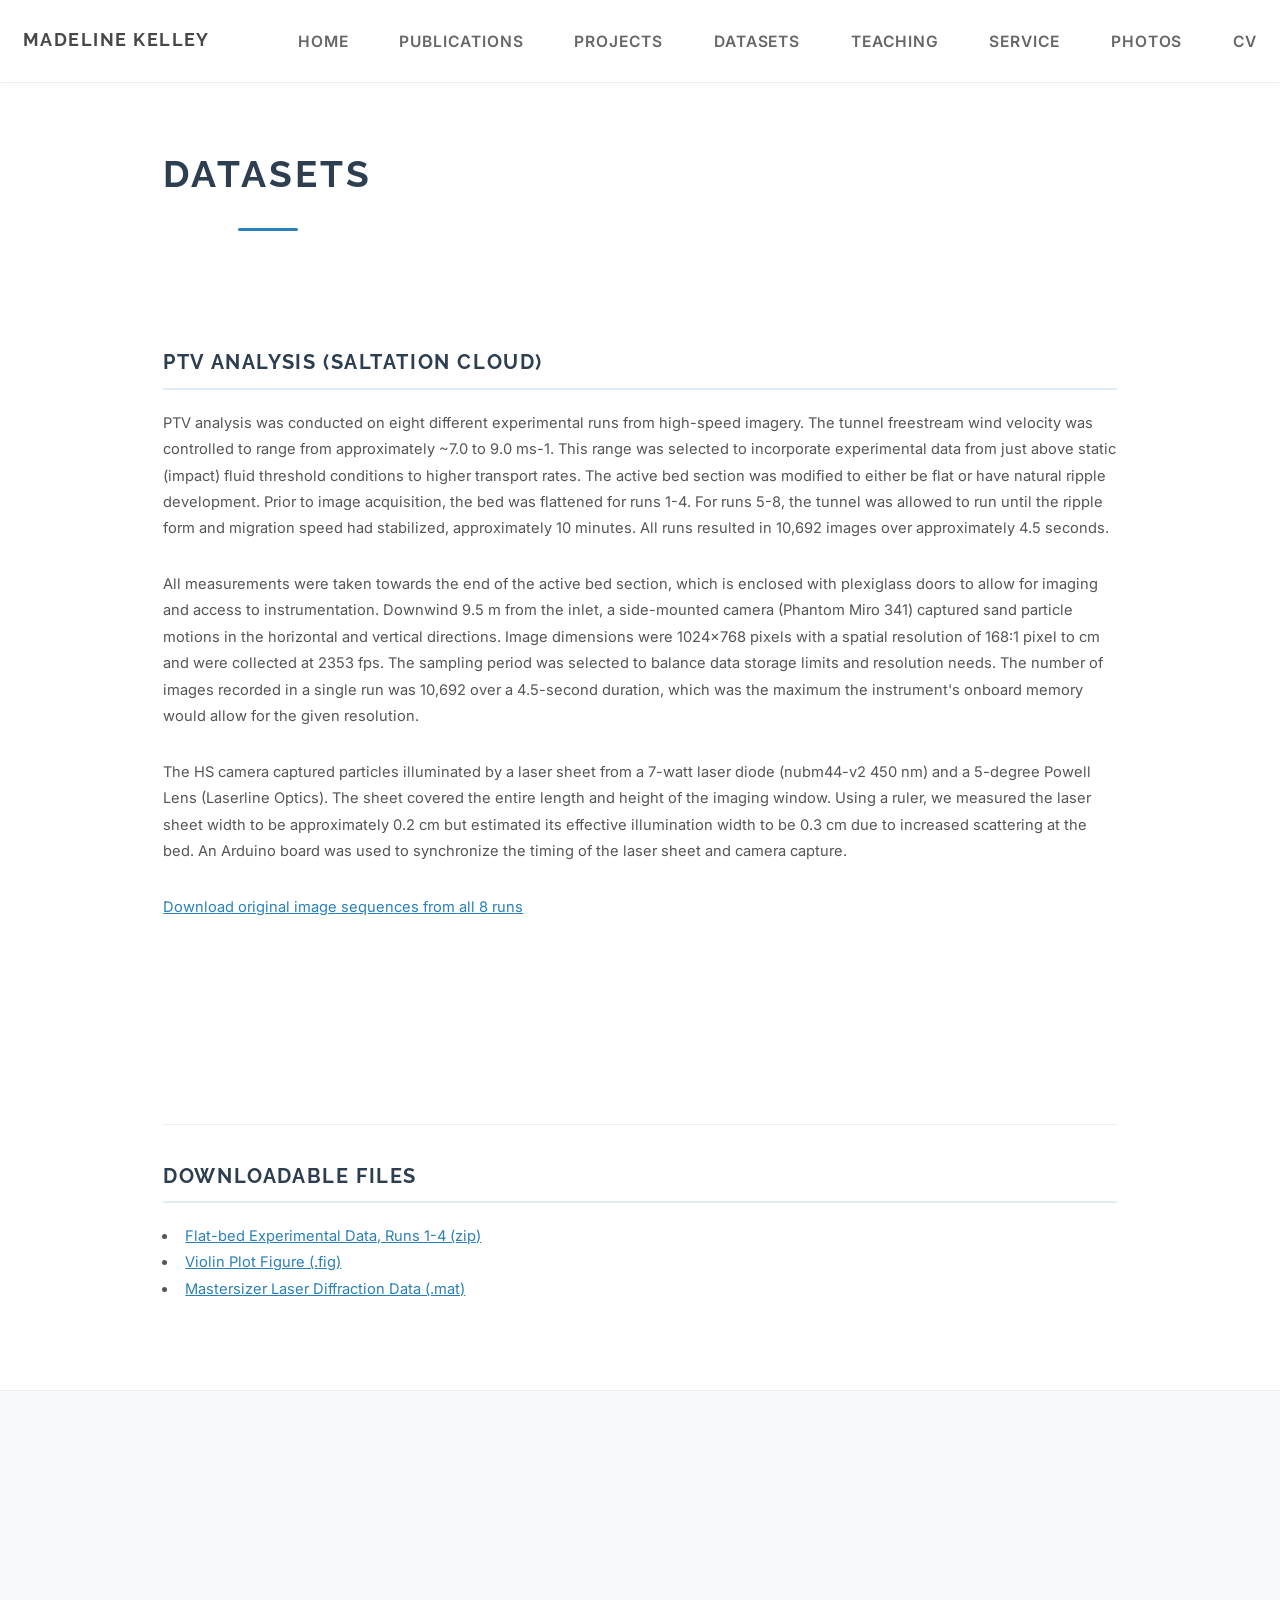
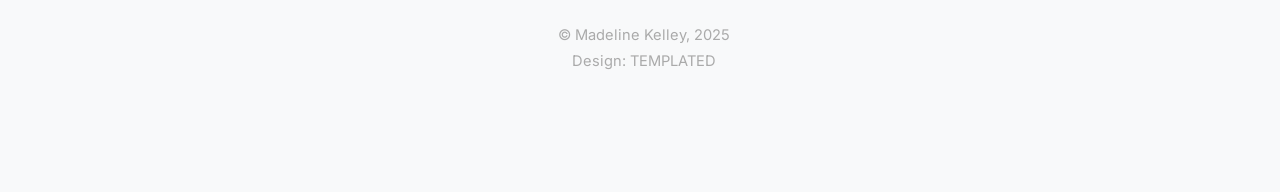
==== datasets.html @ 12bc6169 "Fix content & improve site design" ====
<!DOCTYPE HTML>
<!--
	Spatial by TEMPLATED
	templated.co @templatedco
	Released for free under the Creative Commons Attribution 3.0 license (templated.co/license)
-->
<html>

<head>
	<title>Datasets - Madeline Kelley</title>
	<meta charset="utf-8" />
	<meta name="viewport" content="width=device-width, initial-scale=1" />
	<link rel="stylesheet" href="assets/css/main.css" />
</head>

<body>

	<!-- Header -->
	<header id="header">
		<h1><strong><a href="index.html">Madeline Kelley</a></strong></h1>
		<nav id="nav">
			<ul>
				<li><a href="index.html">Home</a></li>
				<li><a href="publications.html">Publications</a></li>
				<li><a href="Projects.html">Projects</a></li>
				<li><a href="datasets.html">Datasets</a></li>
				<li><a href="teaching.html">Teaching</a></li>
				<li><a href="Service.html">Service</a></li>
				<li><a href="Photos.html">Photos</a></li>
				<li><a href="KelleyCV_2024.pdf" target="_blank">CV</a></li>
			</ul>
		</nav>
	</header>

	<a href="#menu" class="navPanelToggle"><span class="fa fa-bars"></span></a>

	<section id="main" class="wrapper">
		<div class="container">
			<header class="major special">
				<h2>Datasets</h2>
			</header>

			<section>
				<h3>PTV Analysis (Saltation Cloud)</h3>

				<p>PTV analysis was conducted on eight different experimental runs from high-speed imagery. The tunnel
					freestream wind velocity was controlled to range from approximately ~7.0 to 9.0 ms-1. This range was
					selected to incorporate experimental data from just above static (impact) fluid threshold conditions
					to higher transport rates. The active bed section was modified to either be flat or have natural
					ripple development. Prior to image acquisition, the bed was flattened for runs 1-4. For runs 5-8,
					the tunnel was allowed to run until the ripple form and migration speed had stabilized,
					approximately 10 minutes. All runs resulted in 10,692 images over approximately 4.5 seconds.</p>

				<p>All measurements were taken towards the end of the active bed section, which is enclosed with
					plexiglass doors to allow for imaging and access to instrumentation. Downwind 9.5 m from the inlet,
					a side-mounted camera (Phantom Miro 341) captured sand particle motions in the horizontal and
					vertical directions. Image dimensions were 1024x768 pixels with a spatial resolution of 168:1 pixel
					to cm and were collected at 2353 fps. The sampling period was selected to balance data storage
					limits and resolution needs. The number of images recorded in a single run was 10,692 over a
					4.5-second duration, which was the maximum the instrument's onboard memory would allow for the given
					resolution.</p>

				<p>The HS camera captured particles illuminated by a laser sheet from a 7-watt laser diode (nubm44-v2
					450 nm) and a 5-degree Powell Lens (Laserline Optics). The sheet covered the entire length and
					height of the imaging window. Using a ruler, we measured the laser sheet width to be approximately
					0.2 cm but estimated its effective illumination width to be 0.3 cm due to increased scattering at
					the bed. An Arduino board was used to synchronize the timing of the laser sheet and camera capture.</p>

				<p><a href="https://www.dropbox.com/scl/fo/wkkt2aej8f4xxe7d8k2dh/AKlD4u7KJZ83y3BKo4UBX90?rlkey=rd2mis71x60ldmqfq2lyi6o9a&e=1&dl=0">Download original image sequences from all 8 runs</a></p>

				<p><span class="image under"><img src="images/windtunnel.png" alt="" /></span></p>
				<p><span class="image under"><img src="images/chart.png" alt="" /></span></p>
				<p><span class="image under"><img src="images/sand-noseed.jpg" alt="" /></span></p>

				<hr>

				<h3>Downloadable Files</h3>
				<ul>
					<li><a href="data/Runs1-4_flat.zip" download>Flat-bed Experimental Data, Runs 1-4 (zip)</a></li>
					<li><a href="data/Figure_FlatViolin.fig" download>Violin Plot Figure (.fig)</a></li>
					<li><a href="data/MasterSizerData.mat" download>Mastersizer Laser Diffraction Data (.mat)</a></li>
				</ul>
			</section>
		</div>
	</section>

	<footer id="footer">
		<div class="container">
			<ul class="icons">
				<li><a href="https://scholar.google.com/citations?user=Pg5WG44AAAAJ&hl=en" class="icon fa-google"></a></li>
				<li><a href="https://github.com/maddykelley" class="icon fa-github"></a></li>
			</ul>
			<ul class="copyright">
				<li>&copy; Madeline Kelley, 2025</li>
				<li>Design: <a href="http://templated.co">TEMPLATED</a></li>
			</ul>
		</div>
	</footer>

	<!-- Scripts -->
	<script src="assets/js/jquery.min.js"></script>
	<script src="assets/js/skel.min.js"></script>
	<script src="assets/js/util.js"></script>
	<script src="assets/js/main.js"></script>

</body>

</html>
---- assets/css/main.css ----
@import url(font-awesome.min.css);
@import url(https://fonts.googleapis.com/css2?family=Inter:wght@300;400;600;700&family=Raleway:wght@400;600;700&display=swap);

/*
	Spatial by TEMPLATED
	templated.co @templatedco
	Released for free under the Creative Commons Attribution 3.0 license (templated.co/license)
*/

/* Reset */

	html, body, div, span, applet, object, iframe, h1, h2, h3, h4, h5, h6, p, blockquote, pre, a, abbr, acronym, address, big, cite, code, del, dfn, em, img, ins, kbd, q, s, samp, small, strike, strong, sub, sup, tt, var, b, u, i, center, dl, dt, dd, ol, ul, li, fieldset, form, label, legend, table, caption, tbody, tfoot, thead, tr, th, td, article, aside, canvas, details, embed, figure, figcaption, footer, header, hgroup, menu, nav, output, ruby, section, summary, time, mark, audio, video {
		margin: 0;
		padding: 0;
		border: 0;
		font-size: 100%;
		font: inherit;
		vertical-align: baseline;
	}
.image.fit img {
	width: 100%;
	height: auto;
}
	article, aside, details, figcaption, figure, footer, header, hgroup, menu, nav, section {
		display: block;
	}

	body {
		line-height: 1;
	}

	ol, ul {
		list-style: none;
	}

	blockquote, q {
		quotes: none;
	}

	blockquote:before, blockquote:after, q:before, q:after {
		content: '';
		content: none;
	}

	table {
		border-collapse: collapse;
		border-spacing: 0;
	}

	body {
		-webkit-text-size-adjust: none;
	}

/* Box Model */

	*, *:before, *:after {
		-moz-box-sizing: border-box;
		-webkit-box-sizing: border-box;
		box-sizing: border-box;
	}

/* Containers */

	.container {
		margin-left: auto;
		margin-right: auto;
	}

	.container.\31 25\25 {
		width: 100%;
		max-width: 100em;
		min-width: 80em;
	}

	.container.\37 5\25 {
		width: 60em;
	}

	.container.\35 0\25 {
		width: 40em;
	}

	.container.\32 5\25 {
		width: 20em;
	}

	.container {
		width: 80em;
	}

	@media screen and (max-width: 1680px) {

		.container.\31 25\25 {
			width: 100%;
			max-width: 100em;
			min-width: 80em;
		}

		.container.\37 5\25 {
			width: 60em;
		}

		.container.\35 0\25 {
			width: 40em;
		}

		.container.\32 5\25 {
			width: 20em;
		}

		.container {
			width: 80em;
		}

	}

	@media screen and (max-width: 1280px) {

		.container.\31 25\25 {
			width: 100%;
			max-width: 81.25em;
			min-width: 65em;
		}

		.container.\37 5\25 {
			width: 48.75em;
		}

		.container.\35 0\25 {
			width: 32.5em;
		}

		.container.\32 5\25 {
			width: 16.25em;
		}

		.container {
			width: 65em;
		}

	}

	@media screen and (max-width: 980px) {

		.container.\31 25\25 {
			width: 100%;
			max-width: 112.5%;
			min-width: 90%;
		}

		.container.\37 5\25 {
			width: 67.5%;
		}

		.container.\35 0\25 {
			width: 45%;
		}

		.container.\32 5\25 {
			width: 22.5%;
		}

		.container {
			width: 90%;
		}

	}

	@media screen and (max-width: 736px) {

		.container.\31 25\25 {
			width: 100%;
			max-width: 112.5%;
			min-width: 90%;
		}

		.container.\37 5\25 {
			width: 67.5%;
		}

		.container.\35 0\25 {
			width: 45%;
		}

		.container.\32 5\25 {
			width: 22.5%;
		}

		.container {
			width: 90% !important;
		}

	}

	@media screen and (max-width: 480px) {

		.container.\31 25\25 {
			width: 100%;
			max-width: 112.5%;
			min-width: 90%;
		}

		.container.\37 5\25 {
			width: 67.5%;
		}

		.container.\35 0\25 {
			width: 45%;
		}

		.container.\32 5\25 {
			width: 22.5%;
		}

		.container {
			width: 90% !important;
		}

	}

/* Grid */

	.row {
		border-bottom: solid 1px transparent;
		-moz-box-sizing: border-box;
		-webkit-box-sizing: border-box;
		box-sizing: border-box;
	}

	.row > * {
		float: left;
		-moz-box-sizing: border-box;
		-webkit-box-sizing: border-box;
		box-sizing: border-box;
	}

	.row:after, .row:before {
		content: '';
		display: block;
		clear: both;
		height: 0;
	}

	.row.uniform > * > :first-child {
		margin-top: 0;
	}

	.row.uniform > * > :last-child {
		margin-bottom: 0;
	}

	.row.\30 \25 > * {
		padding: 0 0 0 0em;
	}

	.row.\30 \25 {
		margin: 0 0 -1px 0em;
	}

	.row.uniform.\30 \25 > * {
		padding: 0em 0 0 0em;
	}

	.row.uniform.\30 \25 {
		margin: 0em 0 -1px 0em;
	}

	.row > * {
		padding: 0 0 0 2em;
	}

	.row {
		margin: 0 0 -1px -2em;
	}

	.row.uniform > * {
		padding: 2em 0 0 2em;
	}

	.row.uniform {
		margin: -2em 0 -1px -2em;
	}

	.row.\32 00\25 > * {
		padding: 0 0 0 4em;
	}

	.row.\32 00\25 {
		margin: 0 0 -1px -4em;
	}

	.row.uniform.\32 00\25 > * {
		padding: 4em 0 0 4em;
	}

	.row.uniform.\32 00\25 {
		margin: -4em 0 -1px -4em;
	}

	.row.\31 50\25 > * {
		padding: 0 0 0 3em;
	}

	.row.\31 50\25 {
		margin: 0 0 -1px -3em;
	}

	.row.uniform.\31 50\25 > * {
		padding: 3em 0 0 3em;
	}

	.row.uniform.\31 50\25 {
		margin: -3em 0 -1px -3em;
	}

	.row.\35 0\25 > * {
		padding: 0 0 0 1em;
	}

	.row.\35 0\25 {
		margin: 0 0 -1px -1em;
	}

	.row.uniform.\35 0\25 > * {
		padding: 1em 0 0 1em;
	}

	.row.uniform.\35 0\25 {
		margin: -1em 0 -1px -1em;
	}

	.row.\32 5\25 > * {
		padding: 0 0 0 0.5em;
	}

	.row.\32 5\25 {
		margin: 0 0 -1px -0.5em;
	}

	.row.uniform.\32 5\25 > * {
		padding: 0.5em 0 0 0.5em;
	}

	.row.uniform.\32 5\25 {
		margin: -0.5em 0 -1px -0.5em;
	}

	.\31 2u, .\31 2u\24 {
		width: 100%;
		clear: none;
		margin-left: 0;
	}

	.\31 1u, .\31 1u\24 {
		width: 91.6666666667%;
		clear: none;
		margin-left: 0;
	}

	.\31 0u, .\31 0u\24 {
		width: 83.3333333333%;
		clear: none;
		margin-left: 0;
	}

	.\39 u, .\39 u\24 {
		width: 75%;
		clear: none;
		margin-left: 0;
	}

	.\38 u, .\38 u\24 {
		width: 66.6666666667%;
		clear: none;
		margin-left: 0;
	}

	.\37 u, .\37 u\24 {
		width: 58.3333333333%;
		clear: none;
		margin-left: 0;
	}

	.\36 u, .\36 u\24 {
		width: 50%;
		clear: none;
		margin-left: 0;
	}

	.\35 u, .\35 u\24 {
		width: 41.6666666667%;
		clear: none;
		margin-left: 0;
	}

	.\34 u, .\34 u\24 {
		width: 33.3333333333%;
		clear: none;
		margin-left: 0;
	}

	.\33 u, .\33 u\24 {
		width: 25%;
		clear: none;
		margin-left: 0;
	}

	.\32 u, .\32 u\24 {
		width: 16.6666666667%;
		clear: none;
		margin-left: 0;
	}

	.\31 u, .\31 u\24 {
		width: 8.3333333333%;
		clear: none;
		margin-left: 0;
	}

	.\31 2u\24 + *,
	.\31 1u\24 + *,
	.\31 0u\24 + *,
	.\39 u\24 + *,
	.\38 u\24 + *,
	.\37 u\24 + *,
	.\36 u\24 + *,
	.\35 u\24 + *,
	.\34 u\24 + *,
	.\33 u\24 + *,
	.\32 u\24 + *,
	.\31 u\24 + * {
		clear: left;
	}

	.\-11u {
		margin-left: 91.66667%;
	}

	.\-10u {
		margin-left: 83.33333%;
	}

	.\-9u {
		margin-left: 75%;
	}

	.\-8u {
		margin-left: 66.66667%;
	}

	.\-7u {
		margin-left: 58.33333%;
	}

	.\-6u {
		margin-left: 50%;
	}

	.\-5u {
		margin-left: 41.66667%;
	}

	.\-4u {
		margin-left: 33.33333%;
	}

	.\-3u {
		margin-left: 25%;
	}

	.\-2u {
		margin-left: 16.66667%;
	}

	.\-1u {
		margin-left: 8.33333%;
	}

	@media screen and (max-width: 1680px) {

		.row > * {
			padding: 0 0 0 2em;
		}

		.row {
			margin: 0 0 -1px -2em;
		}

		.row.uniform > * {
			padding: 2em 0 0 2em;
		}

		.row.uniform {
			margin: -2em 0 -1px -2em;
		}

		.row.\32 00\25 > * {
			padding: 0 0 0 4em;
		}

		.row.\32 00\25 {
			margin: 0 0 -1px -4em;
		}

		.row.uniform.\32 00\25 > * {
			padding: 4em 0 0 4em;
		}

		.row.uniform.\32 00\25 {
			margin: -4em 0 -1px -4em;
		}

		.row.\31 50\25 > * {
			padding: 0 0 0 3em;
		}

		.row.\31 50\25 {
			margin: 0 0 -1px -3em;
		}

		.row.uniform.\31 50\25 > * {
			padding: 3em 0 0 3em;
		}

		.row.uniform.\31 50\25 {
			margin: -3em 0 -1px -3em;
		}

		.row.\35 0\25 > * {
			padding: 0 0 0 1em;
		}

		.row.\35 0\25 {
			margin: 0 0 -1px -1em;
		}

		.row.uniform.\35 0\25 > * {
			padding: 1em 0 0 1em;
		}

		.row.uniform.\35 0\25 {
			margin: -1em 0 -1px -1em;
		}

		.row.\32 5\25 > * {
			padding: 0 0 0 0.5em;
		}

		.row.\32 5\25 {
			margin: 0 0 -1px -0.5em;
		}

		.row.uniform.\32 5\25 > * {
			padding: 0.5em 0 0 0.5em;
		}

		.row.uniform.\32 5\25 {
			margin: -0.5em 0 -1px -0.5em;
		}

		.\31 2u\28xlarge\29, .\31 2u\24\28xlarge\29 {
			width: 100%;
			clear: none;
			margin-left: 0;
		}

		.\31 1u\28xlarge\29, .\31 1u\24\28xlarge\29 {
			width: 91.6666666667%;
			clear: none;
			margin-left: 0;
		}

		.\31 0u\28xlarge\29, .\31 0u\24\28xlarge\29 {
			width: 83.3333333333%;
			clear: none;
			margin-left: 0;
		}

		.\39 u\28xlarge\29, .\39 u\24\28xlarge\29 {
			width: 75%;
			clear: none;
			margin-left: 0;
		}

		.\38 u\28xlarge\29, .\38 u\24\28xlarge\29 {
			width: 66.6666666667%;
			clear: none;
			margin-left: 0;
		}

		.\37 u\28xlarge\29, .\37 u\24\28xlarge\29 {
			width: 58.3333333333%;
			clear: none;
			margin-left: 0;
		}

		.\36 u\28xlarge\29, .\36 u\24\28xlarge\29 {
			width: 50%;
			clear: none;
			margin-left: 0;
		}

		.\35 u\28xlarge\29, .\35 u\24\28xlarge\29 {
			width: 41.6666666667%;
			clear: none;
			margin-left: 0;
		}

		.\34 u\28xlarge\29, .\34 u\24\28xlarge\29 {
			width: 33.3333333333%;
			clear: none;
			margin-left: 0;
		}

		.\33 u\28xlarge\29, .\33 u\24\28xlarge\29 {
			width: 25%;
			clear: none;
			margin-left: 0;
		}

		.\32 u\28xlarge\29, .\32 u\24\28xlarge\29 {
			width: 16.6666666667%;
			clear: none;
			margin-left: 0;
		}

		.\31 u\28xlarge\29, .\31 u\24\28xlarge\29 {
			width: 8.3333333333%;
			clear: none;
			margin-left: 0;
		}

		.\31 2u\24\28xlarge\29 + *,
		.\31 1u\24\28xlarge\29 + *,
		.\31 0u\24\28xlarge\29 + *,
		.\39 u\24\28xlarge\29 + *,
		.\38 u\24\28xlarge\29 + *,
		.\37 u\24\28xlarge\29 + *,
		.\36 u\24\28xlarge\29 + *,
		.\35 u\24\28xlarge\29 + *,
		.\34 u\24\28xlarge\29 + *,
		.\33 u\24\28xlarge\29 + *,
		.\32 u\24\28xlarge\29 + *,
		.\31 u\24\28xlarge\29 + * {
			clear: left;
		}

		.\-11u\28xlarge\29 {
			margin-left: 91.66667%;
		}

		.\-10u\28xlarge\29 {
			margin-left: 83.33333%;
		}

		.\-9u\28xlarge\29 {
			margin-left: 75%;
		}

		.\-8u\28xlarge\29 {
			margin-left: 66.66667%;
		}

		.\-7u\28xlarge\29 {
			margin-left: 58.33333%;
		}

		.\-6u\28xlarge\29 {
			margin-left: 50%;
		}

		.\-5u\28xlarge\29 {
			margin-left: 41.66667%;
		}

		.\-4u\28xlarge\29 {
			margin-left: 33.33333%;
		}

		.\-3u\28xlarge\29 {
			margin-left: 25%;
		}

		.\-2u\28xlarge\29 {
			margin-left: 16.66667%;
		}

		.\-1u\28xlarge\29 {
			margin-left: 8.33333%;
		}

	}

	@media screen and (max-width: 1280px) {

		.row > * {
			padding: 0 0 0 1.5em;
		}

		.row {
			margin: 0 0 -1px -1.5em;
		}

		.row.uniform > * {
			padding: 1.5em 0 0 1.5em;
		}

		.row.uniform {
			margin: -1.5em 0 -1px -1.5em;
		}

		.row.\32 00\25 > * {
			padding: 0 0 0 3em;
		}

		.row.\32 00\25 {
			margin: 0 0 -1px -3em;
		}

		.row.uniform.\32 00\25 > * {
			padding: 3em 0 0 3em;
		}

		.row.uniform.\32 00\25 {
			margin: -3em 0 -1px -3em;
		}

		.row.\31 50\25 > * {
			padding: 0 0 0 2.25em;
		}

		.row.\31 50\25 {
			margin: 0 0 -1px -2.25em;
		}

		.row.uniform.\31 50\25 > * {
			padding: 2.25em 0 0 2.25em;
		}

		.row.uniform.\31 50\25 {
			margin: -2.25em 0 -1px -2.25em;
		}

		.row.\35 0\25 > * {
			padding: 0 0 0 0.75em;
		}

		.row.\35 0\25 {
			margin: 0 0 -1px -0.75em;
		}

		.row.uniform.\35 0\25 > * {
			padding: 0.75em 0 0 0.75em;
		}

		.row.uniform.\35 0\25 {
			margin: -0.75em 0 -1px -0.75em;
		}

		.row.\32 5\25 > * {
			padding: 0 0 0 0.375em;
		}

		.row.\32 5\25 {
			margin: 0 0 -1px -0.375em;
		}

		.row.uniform.\32 5\25 > * {
			padding: 0.375em 0 0 0.375em;
		}

		.row.uniform.\32 5\25 {
			margin: -0.375em 0 -1px -0.375em;
		}

		.\31 2u\28large\29, .\31 2u\24\28large\29 {
			width: 100%;
			clear: none;
			margin-left: 0;
		}

		.\31 1u\28large\29, .\31 1u\24\28large\29 {
			width: 91.6666666667%;
			clear: none;
			margin-left: 0;
		}

		.\31 0u\28large\29, .\31 0u\24\28large\29 {
			width: 83.3333333333%;
			clear: none;
			margin-left: 0;
		}

		.\39 u\28large\29, .\39 u\24\28large\29 {
			width: 75%;
			clear: none;
			margin-left: 0;
		}

		.\38 u\28large\29, .\38 u\24\28large\29 {
			width: 66.6666666667%;
			clear: none;
			margin-left: 0;
		}

		.\37 u\28large\29, .\37 u\24\28large\29 {
			width: 58.3333333333%;
			clear: none;
			margin-left: 0;
		}

		.\36 u\28large\29, .\36 u\24\28large\29 {
			width: 50%;
			clear: none;
			margin-left: 0;
		}

		.\35 u\28large\29, .\35 u\24\28large\29 {
			width: 41.6666666667%;
			clear: none;
			margin-left: 0;
		}

		.\34 u\28large\29, .\34 u\24\28large\29 {
			width: 33.3333333333%;
			clear: none;
			margin-left: 0;
		}

		.\33 u\28large\29, .\33 u\24\28large\29 {
			width: 25%;
			clear: none;
			margin-left: 0;
		}

		.\32 u\28large\29, .\32 u\24\28large\29 {
			width: 16.6666666667%;
			clear: none;
			margin-left: 0;
		}

		.\31 u\28large\29, .\31 u\24\28large\29 {
			width: 8.3333333333%;
			clear: none;
			margin-left: 0;
		}

		.\31 2u\24\28large\29 + *,
		.\31 1u\24\28large\29 + *,
		.\31 0u\24\28large\29 + *,
		.\39 u\24\28large\29 + *,
		.\38 u\24\28large\29 + *,
		.\37 u\24\28large\29 + *,
		.\36 u\24\28large\29 + *,
		.\35 u\24\28large\29 + *,
		.\34 u\24\28large\29 + *,
		.\33 u\24\28large\29 + *,
		.\32 u\24\28large\29 + *,
		.\31 u\24\28large\29 + * {
			clear: left;
		}

		.\-11u\28large\29 {
			margin-left: 91.66667%;
		}

		.\-10u\28large\29 {
			margin-left: 83.33333%;
		}

		.\-9u\28large\29 {
			margin-left: 75%;
		}

		.\-8u\28large\29 {
			margin-left: 66.66667%;
		}

		.\-7u\28large\29 {
			margin-left: 58.33333%;
		}

		.\-6u\28large\29 {
			margin-left: 50%;
		}

		.\-5u\28large\29 {
			margin-left: 41.66667%;
		}

		.\-4u\28large\29 {
			margin-left: 33.33333%;
		}

		.\-3u\28large\29 {
			margin-left: 25%;
		}

		.\-2u\28large\29 {
			margin-left: 16.66667%;
		}

		.\-1u\28large\29 {
			margin-left: 8.33333%;
		}

	}

	@media screen and (max-width: 980px) {

		.row > * {
			padding: 0 0 0 1.5em;
		}

		.row {
			margin: 0 0 -1px -1.5em;
		}

		.row.uniform > * {
			padding: 1.5em 0 0 1.5em;
		}

		.row.uniform {
			margin: -1.5em 0 -1px -1.5em;
		}

		.row.\32 00\25 > * {
			padding: 0 0 0 3em;
		}

		.row.\32 00\25 {
			margin: 0 0 -1px -3em;
		}

		.row.uniform.\32 00\25 > * {
			padding: 3em 0 0 3em;
		}

		.row.uniform.\32 00\25 {
			margin: -3em 0 -1px -3em;
		}

		.row.\31 50\25 > * {
			padding: 0 0 0 2.25em;
		}

		.row.\31 50\25 {
			margin: 0 0 -1px -2.25em;
		}

		.row.uniform.\31 50\25 > * {
			padding: 2.25em 0 0 2.25em;
		}

		.row.uniform.\31 50\25 {
			margin: -2.25em 0 -1px -2.25em;
		}

		.row.\35 0\25 > * {
			padding: 0 0 0 0.75em;
		}

		.row.\35 0\25 {
			margin: 0 0 -1px -0.75em;
		}

		.row.uniform.\35 0\25 > * {
			padding: 0.75em 0 0 0.75em;
		}

		.row.uniform.\35 0\25 {
			margin: -0.75em 0 -1px -0.75em;
		}

		.row.\32 5\25 > * {
			padding: 0 0 0 0.375em;
		}

		.row.\32 5\25 {
			margin: 0 0 -1px -0.375em;
		}

		.row.uniform.\32 5\25 > * {
			padding: 0.375em 0 0 0.375em;
		}

		.row.uniform.\32 5\25 {
			margin: -0.375em 0 -1px -0.375em;
		}

		.\31 2u\28medium\29, .\31 2u\24\28medium\29 {
			width: 100%;
			clear: none;
			margin-left: 0;
		}

		.\31 1u\28medium\29, .\31 1u\24\28medium\29 {
			width: 91.6666666667%;
			clear: none;
			margin-left: 0;
		}

		.\31 0u\28medium\29, .\31 0u\24\28medium\29 {
			width: 83.3333333333%;
			clear: none;
			margin-left: 0;
		}

		.\39 u\28medium\29, .\39 u\24\28medium\29 {
			width: 75%;
			clear: none;
			margin-left: 0;
		}

		.\38 u\28medium\29, .\38 u\24\28medium\29 {
			width: 66.6666666667%;
			clear: none;
			margin-left: 0;
		}

		.\37 u\28medium\29, .\37 u\24\28medium\29 {
			width: 58.3333333333%;
			clear: none;
			margin-left: 0;
		}

		.\36 u\28medium\29, .\36 u\24\28medium\29 {
			width: 50%;
			clear: none;
			margin-left: 0;
		}

		.\35 u\28medium\29, .\35 u\24\28medium\29 {
			width: 41.6666666667%;
			clear: none;
			margin-left: 0;
		}

		.\34 u\28medium\29, .\34 u\24\28medium\29 {
			width: 33.3333333333%;
			clear: none;
			margin-left: 0;
		}

		.\33 u\28medium\29, .\33 u\24\28medium\29 {
			width: 25%;
			clear: none;
			margin-left: 0;
		}

		.\32 u\28medium\29, .\32 u\24\28medium\29 {
			width: 16.6666666667%;
			clear: none;
			margin-left: 0;
		}

		.\31 u\28medium\29, .\31 u\24\28medium\29 {
			width: 8.3333333333%;
			clear: none;
			margin-left: 0;
		}

		.\31 2u\24\28medium\29 + *,
		.\31 1u\24\28medium\29 + *,
		.\31 0u\24\28medium\29 + *,
		.\39 u\24\28medium\29 + *,
		.\38 u\24\28medium\29 + *,
		.\37 u\24\28medium\29 + *,
		.\36 u\24\28medium\29 + *,
		.\35 u\24\28medium\29 + *,
		.\34 u\24\28medium\29 + *,
		.\33 u\24\28medium\29 + *,
		.\32 u\24\28medium\29 + *,
		.\31 u\24\28medium\29 + * {
			clear: left;
		}

		.\-11u\28medium\29 {
			margin-left: 91.66667%;
		}

		.\-10u\28medium\29 {
			margin-left: 83.33333%;
		}

		.\-9u\28medium\29 {
			margin-left: 75%;
		}

		.\-8u\28medium\29 {
			margin-left: 66.66667%;
		}

		.\-7u\28medium\29 {
			margin-left: 58.33333%;
		}

		.\-6u\28medium\29 {
			margin-left: 50%;
		}

		.\-5u\28medium\29 {
			margin-left: 41.66667%;
		}

		.\-4u\28medium\29 {
			margin-left: 33.33333%;
		}

		.\-3u\28medium\29 {
			margin-left: 25%;
		}

		.\-2u\28medium\29 {
			margin-left: 16.66667%;
		}

		.\-1u\28medium\29 {
			margin-left: 8.33333%;
		}

	}

	@media screen and (max-width: 736px) {

		.row > * {
			padding: 0 0 0 1.25em;
		}

		.row {
			margin: 0 0 -1px -1.25em;
		}

		.row.uniform > * {
			padding: 1.25em 0 0 1.25em;
		}

		.row.uniform {
			margin: -1.25em 0 -1px -1.25em;
		}

		.row.\32 00\25 > * {
			padding: 0 0 0 2.5em;
		}

		.row.\32 00\25 {
			margin: 0 0 -1px -2.5em;
		}

		.row.uniform.\32 00\25 > * {
			padding: 2.5em 0 0 2.5em;
		}

		.row.uniform.\32 00\25 {
			margin: -2.5em 0 -1px -2.5em;
		}

		.row.\31 50\25 > * {
			padding: 0 0 0 1.875em;
		}

		.row.\31 50\25 {
			margin: 0 0 -1px -1.875em;
		}

		.row.uniform.\31 50\25 > * {
			padding: 1.875em 0 0 1.875em;
		}

		.row.uniform.\31 50\25 {
			margin: -1.875em 0 -1px -1.875em;
		}

		.row.\35 0\25 > * {
			padding: 0 0 0 0.625em;
		}

		.row.\35 0\25 {
			margin: 0 0 -1px -0.625em;
		}

		.row.uniform.\35 0\25 > * {
			padding: 0.625em 0 0 0.625em;
		}

		.row.uniform.\35 0\25 {
			margin: -0.625em 0 -1px -0.625em;
		}

		.row.\32 5\25 > * {
			padding: 0 0 0 0.3125em;
		}

		.row.\32 5\25 {
			margin: 0 0 -1px -0.3125em;
		}

		.row.uniform.\32 5\25 > * {
			padding: 0.3125em 0 0 0.3125em;
		}

		.row.uniform.\32 5\25 {
			margin: -0.3125em 0 -1px -0.3125em;
		}

		.\31 2u\28small\29, .\31 2u\24\28small\29 {
			width: 100%;
			clear: none;
			margin-left: 0;
		}

		.\31 1u\28small\29, .\31 1u\24\28small\29 {
			width: 91.6666666667%;
			clear: none;
			margin-left: 0;
		}

		.\31 0u\28small\29, .\31 0u\24\28small\29 {
			width: 83.3333333333%;
			clear: none;
			margin-left: 0;
		}

		.\39 u\28small\29, .\39 u\24\28small\29 {
			width: 75%;
			clear: none;
			margin-left: 0;
		}

		.\38 u\28small\29, .\38 u\24\28small\29 {
			width: 66.6666666667%;
			clear: none;
			margin-left: 0;
		}

		.\37 u\28small\29, .\37 u\24\28small\29 {
			width: 58.3333333333%;
			clear: none;
			margin-left: 0;
		}

		.\36 u\28small\29, .\36 u\24\28small\29 {
			width: 50%;
			clear: none;
			margin-left: 0;
		}

		.\35 u\28small\29, .\35 u\24\28small\29 {
			width: 41.6666666667%;
			clear: none;
			margin-left: 0;
		}

		.\34 u\28small\29, .\34 u\24\28small\29 {
			width: 33.3333333333%;
			clear: none;
			margin-left: 0;
		}

		.\33 u\28small\29, .\33 u\24\28small\29 {
			width: 25%;
			clear: none;
			margin-left: 0;
		}

		.\32 u\28small\29, .\32 u\24\28small\29 {
			width: 16.6666666667%;
			clear: none;
			margin-left: 0;
		}

		.\31 u\28small\29, .\31 u\24\28small\29 {
			width: 8.3333333333%;
			clear: none;
			margin-left: 0;
		}

		.\31 2u\24\28small\29 + *,
		.\31 1u\24\28small\29 + *,
		.\31 0u\24\28small\29 + *,
		.\39 u\24\28small\29 + *,
		.\38 u\24\28small\29 + *,
		.\37 u\24\28small\29 + *,
		.\36 u\24\28small\29 + *,
		.\35 u\24\28small\29 + *,
		.\34 u\24\28small\29 + *,
		.\33 u\24\28small\29 + *,
		.\32 u\24\28small\29 + *,
		.\31 u\24\28small\29 + * {
			clear: left;
		}

		.\-11u\28small\29 {
			margin-left: 91.66667%;
		}

		.\-10u\28small\29 {
			margin-left: 83.33333%;
		}

		.\-9u\28small\29 {
			margin-left: 75%;
		}

		.\-8u\28small\29 {
			margin-left: 66.66667%;
		}

		.\-7u\28small\29 {
			margin-left: 58.33333%;
		}

		.\-6u\28small\29 {
			margin-left: 50%;
		}

		.\-5u\28small\29 {
			margin-left: 41.66667%;
		}

		.\-4u\28small\29 {
			margin-left: 33.33333%;
		}

		.\-3u\28small\29 {
			margin-left: 25%;
		}

		.\-2u\28small\29 {
			margin-left: 16.66667%;
		}

		.\-1u\28small\29 {
			margin-left: 8.33333%;
		}

	}

	@media screen and (max-width: 480px) {

		.row > * {
			padding: 0 0 0 1.25em;
		}

		.row {
			margin: 0 0 -1px -1.25em;
		}

		.row.uniform > * {
			padding: 1.25em 0 0 1.25em;
		}

		.row.uniform {
			margin: -1.25em 0 -1px -1.25em;
		}

		.row.\32 00\25 > * {
			padding: 0 0 0 2.5em;
		}

		.row.\32 00\25 {
			margin: 0 0 -1px -2.5em;
		}

		.row.uniform.\32 00\25 > * {
			padding: 2.5em 0 0 2.5em;
		}

		.row.uniform.\32 00\25 {
			margin: -2.5em 0 -1px -2.5em;
		}

		.row.\31 50\25 > * {
			padding: 0 0 0 1.875em;
		}

		.row.\31 50\25 {
			margin: 0 0 -1px -1.875em;
		}

		.row.uniform.\31 50\25 > * {
			padding: 1.875em 0 0 1.875em;
		}

		.row.uniform.\31 50\25 {
			margin: -1.875em 0 -1px -1.875em;
		}

		.row.\35 0\25 > * {
			padding: 0 0 0 0.625em;
		}

		.row.\35 0\25 {
			margin: 0 0 -1px -0.625em;
		}

		.row.uniform.\35 0\25 > * {
			padding: 0.625em 0 0 0.625em;
		}

		.row.uniform.\35 0\25 {
			margin: -0.625em 0 -1px -0.625em;
		}

		.row.\32 5\25 > * {
			padding: 0 0 0 0.3125em;
		}

		.row.\32 5\25 {
			margin: 0 0 -1px -0.3125em;
		}

		.row.uniform.\32 5\25 > * {
			padding: 0.3125em 0 0 0.3125em;
		}

		.row.uniform.\32 5\25 {
			margin: -0.3125em 0 -1px -0.3125em;
		}

		.\31 2u\28xsmall\29, .\31 2u\24\28xsmall\29 {
			width: 100%;
			clear: none;
			margin-left: 0;
		}

		.\31 1u\28xsmall\29, .\31 1u\24\28xsmall\29 {
			width: 91.6666666667%;
			clear: none;
			margin-left: 0;
		}

		.\31 0u\28xsmall\29, .\31 0u\24\28xsmall\29 {
			width: 83.3333333333%;
			clear: none;
			margin-left: 0;
		}

		.\39 u\28xsmall\29, .\39 u\24\28xsmall\29 {
			width: 75%;
			clear: none;
			margin-left: 0;
		}

		.\38 u\28xsmall\29, .\38 u\24\28xsmall\29 {
			width: 66.6666666667%;
			clear: none;
			margin-left: 0;
		}

		.\37 u\28xsmall\29, .\37 u\24\28xsmall\29 {
			width: 58.3333333333%;
			clear: none;
			margin-left: 0;
		}

		.\36 u\28xsmall\29, .\36 u\24\28xsmall\29 {
			width: 50%;
			clear: none;
			margin-left: 0;
		}

		.\35 u\28xsmall\29, .\35 u\24\28xsmall\29 {
			width: 41.6666666667%;
			clear: none;
			margin-left: 0;
		}

		.\34 u\28xsmall\29, .\34 u\24\28xsmall\29 {
			width: 33.3333333333%;
			clear: none;
			margin-left: 0;
		}

		.\33 u\28xsmall\29, .\33 u\24\28xsmall\29 {
			width: 25%;
			clear: none;
			margin-left: 0;
		}

		.\32 u\28xsmall\29, .\32 u\24\28xsmall\29 {
			width: 16.6666666667%;
			clear: none;
			margin-left: 0;
		}

		.\31 u\28xsmall\29, .\31 u\24\28xsmall\29 {
			width: 8.3333333333%;
			clear: none;
			margin-left: 0;
		}

		.\31 2u\24\28xsmall\29 + *,
		.\31 1u\24\28xsmall\29 + *,
		.\31 0u\24\28xsmall\29 + *,
		.\39 u\24\28xsmall\29 + *,
		.\38 u\24\28xsmall\29 + *,
		.\37 u\24\28xsmall\29 + *,
		.\36 u\24\28xsmall\29 + *,
		.\35 u\24\28xsmall\29 + *,
		.\34 u\24\28xsmall\29 + *,
		.\33 u\24\28xsmall\29 + *,
		.\32 u\24\28xsmall\29 + *,
		.\31 u\24\28xsmall\29 + * {
			clear: left;
		}

		.\-11u\28xsmall\29 {
			margin-left: 91.66667%;
		}

		.\-10u\28xsmall\29 {
			margin-left: 83.33333%;
		}

		.\-9u\28xsmall\29 {
			margin-left: 75%;
		}

		.\-8u\28xsmall\29 {
			margin-left: 66.66667%;
		}

		.\-7u\28xsmall\29 {
			margin-left: 58.33333%;
		}

		.\-6u\28xsmall\29 {
			margin-left: 50%;
		}

		.\-5u\28xsmall\29 {
			margin-left: 41.66667%;
		}

		.\-4u\28xsmall\29 {
			margin-left: 33.33333%;
		}

		.\-3u\28xsmall\29 {
			margin-left: 25%;
		}

		.\-2u\28xsmall\29 {
			margin-left: 16.66667%;
		}

		.\-1u\28xsmall\29 {
			margin-left: 8.33333%;
		}

	}

/* Basic */

	@-ms-viewport {
		width: device-width;
	}

	body {
		-ms-overflow-style: scrollbar;
	}

	@media screen and (max-width: 480px) {

		html, body {
			min-width: 320px;
		}

	}

	body {
		background: #fff;
		padding-top: 6em;
	}

		body.landing {
			padding-top: 0 !important;
		}

		@media screen and (max-width: 980px) {

			body {
				padding-top: 2em;
			}

		}

		body.is-loading *, body.is-loading *:before, body.is-loading *:after {
			-moz-animation: none !important;
			-webkit-animation: none !important;
			-ms-animation: none !important;
			animation: none !important;
			-moz-transition: none !important;
			-webkit-transition: none !important;
			-ms-transition: none !important;
			transition: none !important;
		}

/* Type */

	body {
		background-color: #fff;
		color: #666;
	}

	body, input, select, textarea {
		font-family: "Raleway", Arial, Helvetica, sans-serif;
		font-size: 13pt;
		font-weight: 400;
		line-height: 2em;
	}

		@media screen and (max-width: 1680px) {

			body, input, select, textarea {
				font-size: 11pt;
			}

		}

		@media screen and (max-width: 1280px) {

			body, input, select, textarea {
				font-size: 11pt;
			}

		}

		@media screen and (max-width: 980px) {

			body, input, select, textarea {
				font-size: 12pt;
			}

		}

		@media screen and (max-width: 736px) {

			body, input, select, textarea {
				font-size: 12pt;
			}

		}

		@media screen and (max-width: 480px) {

			body, input, select, textarea {
				font-size: 12pt;
			}

		}

	a {
		text-decoration: underline;
		color: #f32853;
	}

		a:hover {
			text-decoration: none;
		}

	strong, b {
		color: #484848;
		font-weight: 700;
	}

	em, i {
		font-style: italic;
	}

	p {
		margin: 0 0 2em 0;
	}

	h1, h2, h3, h4, h5, h6 {
		color: #484848;
		font-weight: 700;
		line-height: 1em;
		margin: 0 0 1em 0;
		text-transform: uppercase;
	}

		h1 a, h2 a, h3 a, h4 a, h5 a, h6 a {
			color: inherit;
			text-decoration: none;
		}

	h2 {
		font-size: 1.75em;
		line-height: 1.5em;
	}

	h3 {
		font-size: 1.35em;
		line-height: 1.5em;
	}

	h4 {
		font-size: 1.1em;
		line-height: 1.5em;
	}

	h5 {
		font-size: 0.9em;
		line-height: 1.5em;
	}

	h6 {
		font-size: 0.7em;
		line-height: 1.5em;
	}

	sub {
		font-size: 0.8em;
		position: relative;
		top: 0.5em;
	}

	sup {
		font-size: 0.8em;
		position: relative;
		top: -0.5em;
	}

	blockquote {
		border-left: solid 4px;
		font-style: italic;
		margin: 0 0 2em 0;
		padding: 0.5em 0 0.5em 2em;
	}

	code {
		background: rgba(144, 144, 144, 0.075);
		border-radius: 4px;
		border: solid 1px;
		font-family: "Courier New", monospace;
		font-size: 0.9em;
		margin: 0 0.25em;
		padding: 0.25em 0.65em;
	}

	pre {
		-webkit-overflow-scrolling: touch;
		font-family: "Courier New", monospace;
		font-size: 0.9em;
		margin: 0 0 2em 0;
	}

		pre code {
			display: block;
			line-height: 1.75;
			padding: 1em 1.5em;
			overflow-x: auto;
		}

	hr {
		border: 0;
		border-bottom: solid 1px rgba(144, 144, 144, 0.25);
		margin: 2em 0;
	}

		hr.major {
			margin: 3em 0;
		}

	.align-left {
		text-align: left;
	}

	.align-center {
		text-align: center;
	}

	.align-right {
		text-align: right;
	}

/* Box */

	.box {
		border-radius: 4px;
		border: solid 1px rgba(144, 144, 144, 0.25);
		margin-bottom: 2em;
		padding: 1.5em;
	}

		.box > :last-child,
		.box > :last-child > :last-child,
		.box > :last-child > :last-child > :last-child {
			margin-bottom: 0;
		}

		.box.alt {
			border: 0;
			border-radius: 0;
			padding: 0;
		}

/* Button */

	input[type="submit"],
	input[type="reset"],
	input[type="button"],
	button,
	.button {
		-moz-appearance: none;
		-webkit-appearance: none;
		-ms-appearance: none;
		appearance: none;
		-moz-transition: background-color 0.2s ease-in-out, color 0.2s ease-in-out;
		-webkit-transition: background-color 0.2s ease-in-out, color 0.2s ease-in-out;
		-ms-transition: background-color 0.2s ease-in-out, color 0.2s ease-in-out;
		transition: background-color 0.2s ease-in-out, color 0.2s ease-in-out;
		background-color: #323037;
		border-radius: 4px;
		color: #ffffff !important;
		border: 0;
		cursor: pointer;
		display: inline-block;
		font-weight: 700;
		height: 3.15em;
		line-height: 3.25em;
		padding: 0 2.2em;
		text-align: center;
		text-decoration: none;
		text-transform: uppercase;
		white-space: nowrap;
	}

		input[type="submit"]:hover,
		input[type="reset"]:hover,
		input[type="button"]:hover,
		button:hover,
		.button:hover {
			background-color: #3e3c45;
		}

		input[type="submit"]:active,
		input[type="reset"]:active,
		input[type="button"]:active,
		button:active,
		.button:active {
			background-color: #262429;
		}

		input[type="submit"].icon,
		input[type="reset"].icon,
		input[type="button"].icon,
		button.icon,
		.button.icon {
			padding-left: 1.35em;
		}

			input[type="submit"].icon:before,
			input[type="reset"].icon:before,
			input[type="button"].icon:before,
			button.icon:before,
			.button.icon:before {
				margin-right: 0.5em;
			}

		input[type="submit"].fit,
		input[type="reset"].fit,
		input[type="button"].fit,
		button.fit,
		.button.fit {
			display: block;
			margin: 0 0 1em 0;
			width: 100%;
		}

		input[type="submit"].small,
		input[type="reset"].small,
		input[type="button"].small,
		button.small,
		.button.small {
			font-size: 0.8em;
		}

		input[type="submit"].big,
		input[type="reset"].big,
		input[type="button"].big,
		button.big,
		.button.big {
			font-size: 1.35em;
		}

		input[type="submit"].disabled, input[type="submit"]:disabled,
		input[type="reset"].disabled,
		input[type="reset"]:disabled,
		input[type="button"].disabled,
		input[type="button"]:disabled,
		button.disabled,
		button:disabled,
		.button.disabled,
		.button:disabled {
			-moz-pointer-events: none;
			-webkit-pointer-events: none;
			-ms-pointer-events: none;
			pointer-events: none;
			background-color: #666 !important;
			box-shadow: inset 0 -0.15em 0 0 rgba(0, 0, 0, 0.15);
			color: #fff !important;
			cursor: default;
			opacity: 0.25;
		}

		input[type="submit"].alt,
		input[type="reset"].alt,
		input[type="button"].alt,
		button.alt,
		.button.alt {
			background-color: transparent;
			box-shadow: inset 0 0 0 2px rgba(144, 144, 144, 0.25);
			color: #484848 !important;
		}

			input[type="submit"].alt:hover,
			input[type="reset"].alt:hover,
			input[type="button"].alt:hover,
			button.alt:hover,
			.button.alt:hover {
				background-color: rgba(144, 144, 144, 0.075);
			}

			input[type="submit"].alt:active,
			input[type="reset"].alt:active,
			input[type="button"].alt:active,
			button.alt:active,
			.button.alt:active {
				background-color: rgba(144, 144, 144, 0.2);
			}

			input[type="submit"].alt.icon:before,
			input[type="reset"].alt.icon:before,
			input[type="button"].alt.icon:before,
			button.alt.icon:before,
			.button.alt.icon:before {
				color: #aaa;
			}

		input[type="submit"].special,
		input[type="reset"].special,
		input[type="button"].special,
		button.special,
		.button.special {
			background-color: #f32853;
			color: #ffffff !important;
		}

			input[type="submit"].special:hover,
			input[type="reset"].special:hover,
			input[type="button"].special:hover,
			button.special:hover,
			.button.special:hover {
				background-color: #f44066;
			}

			input[type="submit"].special:active,
			input[type="reset"].special:active,
			input[type="button"].special:active,
			button.special:active,
			.button.special:active {
				background-color: #f21040;
			}

		@media screen and (max-width: 480px) {

			input[type="submit"],
			input[type="reset"],
			input[type="button"],
			button,
			.button {
				padding: 0;
			}

		}

/* Feature */

	.feature-grid {
		position: relative;
	}

		.feature-grid:after {
			clear: both;
			content: '';
			display: block;
		}

		.feature-grid .feature {
			display: inline-block;
			float: left;
			margin-bottom: 3em;
			width: 50%;
		}

			.feature-grid .feature .content {
				width: 60%;
			}

			.feature-grid .feature .image {
				width: 30%;
			}

				.feature-grid .feature .image img {
					display: inline;
					max-width: 100%;
				}

			.feature-grid .feature:nth-child(odd) .content, .feature-grid .feature:nth-child(odd) .image {
				float: right;
				margin-right: 5%;
				text-align: right;
			}

			.feature-grid .feature:nth-child(even) .content, .feature-grid .feature:nth-child(even) .image {
				float: left;
				margin-left: 5%;
				text-align: left;
			}

		@media screen and (max-width: 1280px) {

			.feature-grid .feature {
				margin-bottom: 2em;
			}

		}

		@media screen and (max-width: 980px) {

			.feature-grid .feature {
				display: block;
				width: 100%;
			}

				.feature-grid .feature .content {
					width: 65%;
				}

				.feature-grid .feature .image {
					margin-left: 0 !important;
					margin-right: 0 !important;
				}

		}

		@media screen and (max-width: 736px) {

			.feature-grid .feature {
				margin-bottom: 1em;
			}

		}

		@media screen and (max-width: 480px) {

			.feature-grid .feature .content,
			.feature-grid .feature .image {
				display: block;
				margin-left: 0 !important;
				margin-right: 0 !important;
				text-align: center !important;
				width: 100%;
			}

			.feature-grid .feature .image {
				margin-bottom: 1em;
			}

		}

/* Form */

	form {
		margin: 0 0 2em 0;
	}

	label {
		color: #484848;
		display: block;
		font-size: 0.9em;
		font-weight: 700;
		margin: 0 0 1em 0;
	}

	input[type="text"],
	input[type="password"],
	input[type="email"],
	select,
	textarea {
		-moz-appearance: none;
		-webkit-appearance: none;
		-ms-appearance: none;
		appearance: none;
		background: rgba(144, 144, 144, 0.075);
		border-radius: 4px;
		border: none;
		border: solid 1px rgba(144, 144, 144, 0.25);
		color: inherit;
		display: block;
		outline: 0;
		padding: 0 1em;
		text-decoration: none;
		width: 100%;
	}

		input[type="text"]:invalid,
		input[type="password"]:invalid,
		input[type="email"]:invalid,
		select:invalid,
		textarea:invalid {
			box-shadow: none;
		}

		input[type="text"]:focus,
		input[type="password"]:focus,
		input[type="email"]:focus,
		select:focus,
		textarea:focus {
			border-color: #f32853;
			box-shadow: 0 0 0 1px #f32853;
		}

	.select-wrapper {
		text-decoration: none;
		text-decoration: none;
		display: block;
		position: relative;
	}

		.select-wrapper:before {
			-moz-osx-font-smoothing: grayscale;
			-webkit-font-smoothing: antialiased;
			font-family: FontAwesome;
			font-style: normal;
			font-weight: normal;
			text-transform: none !important;
		}

		.select-wrapper:before {
			content: '\f078';
			color: rgba(144, 144, 144, 0.25);
			display: block;
			height: 2.75em;
			line-height: 2.75em;
			pointer-events: none;
			position: absolute;
			right: 0;
			text-align: center;
			top: 0;
			width: 2.75em;
		}

		.select-wrapper select::-ms-expand {
			display: none;
		}

	input[type="text"],
	input[type="password"],
	input[type="email"],
	select {
		height: 2.75em;
	}

	textarea {
		padding: 0.75em 1em;
	}

	input[type="checkbox"],
	input[type="radio"] {
		-moz-appearance: none;
		-webkit-appearance: none;
		-ms-appearance: none;
		appearance: none;
		display: block;
		float: left;
		margin-right: -2em;
		opacity: 0;
		width: 1em;
		z-index: -1;
	}

		input[type="checkbox"] + label,
		input[type="radio"] + label {
			text-decoration: none;
			color: #666;
			cursor: pointer;
			display: inline-block;
			font-size: 1em;
			font-weight: 400;
			padding-left: 2.4em;
			padding-right: 0.75em;
			position: relative;
		}

			input[type="checkbox"] + label:before,
			input[type="radio"] + label:before {
				-moz-osx-font-smoothing: grayscale;
				-webkit-font-smoothing: antialiased;
				font-family: FontAwesome;
				font-style: normal;
				font-weight: normal;
				text-transform: none !important;
			}

			input[type="checkbox"] + label:before,
			input[type="radio"] + label:before {
				background: rgba(144, 144, 144, 0.075);
				border-radius: 4px;
				border: solid 1px rgba(144, 144, 144, 0.25);
				content: '';
				display: inline-block;
				height: 1.65em;
				left: 0;
				line-height: 1.58125em;
				position: absolute;
				text-align: center;
				top: 0;
				width: 1.65em;
			}

		input[type="checkbox"]:checked + label:before,
		input[type="radio"]:checked + label:before {
			content: '\f00c';
			background: #323037;
			border-color: #323037;
			color: #ffffff;
		}

		input[type="checkbox"]:focus + label:before,
		input[type="radio"]:focus + label:before {
			border-color: #f32853;
			box-shadow: 0 0 0 1px #f32853;
		}

	input[type="checkbox"] + label:before {
		border-radius: 4px;
	}

	input[type="radio"] + label:before {
		border-radius: 100%;
	}

	::-webkit-input-placeholder {
		opacity: 1.0;
		color: #aaa !important;
	}

	:-moz-placeholder {
		opacity: 1.0;
		color: #aaa !important;
	}

	::-moz-placeholder {
		opacity: 1.0;
		color: #aaa !important;
	}

	:-ms-input-placeholder {
		opacity: 1.0;
		color: #aaa !important;
	}

	.formerize-placeholder {
		opacity: 1.0;
		color: #aaa !important;
	}

/* Icon */

	.icon {
		text-decoration: none;
		border-bottom: none;
		position: relative;
	}

		.icon:before {
			-moz-osx-font-smoothing: grayscale;
			-webkit-font-smoothing: antialiased;
			font-family: FontAwesome;
			font-style: normal;
			font-weight: normal;
			text-transform: none !important;
		}

		.icon > .label {
			display: none;
		}

/* Image */

	.image {
		border-radius: 4px;
		border: 0;
		display: inline-block;
		position: relative;
	}

		.image img {
			border-radius: 4px;
			display: block;
		}

		.image.left, .image.right {
			max-width: 40%;
		}

			.image.left img, .image.right img {
				width: 100%;
			}

		.image.left {
			float: left;
			padding: 0 1.5em 1em 0;
			top: 0.25em;
		}

		.image.right {
			float: right;
			padding: 0 0 1em 1.5em;
			top: 0.25em;
		}

		.image.fit {
			display: block;
			margin: 0 0 2em 0;
			width: 100%;
		}

			.image.fit img {
				width: 100%;
			}

		.image.rounded {
			border-radius: 100%;
		}

			.image.rounded img {
				border: solid 0.5em rgba(144, 144, 144, 0.25);
				border-radius: 100%;
			}

		.image.captioned {
			border-radius: 0;
			margin-bottom: 4em;
		}

			.image.captioned img {
				border-radius: 0;
			}

			.image.captioned h3 {
				background-color: #fff;
				box-shadow: 0px 0.0375em 0.125em 0px rgba(0, 0, 0, 0.15);
				display: block;
				padding: 2em 1em;
			}

			@media screen and (max-width: 736px) {

				.image.captioned {
					margin-bottom: 2em;
				}

					.image.captioned h3 {
						padding: 1em;
					}

			}

		.image.main {
			display: block;
			margin: 0 0 3em 0;
			width: 100%;
		}

			.image.main img {
				width: 100%;
			}

/* List */

	ol {
		list-style: decimal;
		margin: 0 0 2em 0;
		padding-left: 1.25em;
	}

		ol li {
			padding-left: 0.25em;
		}

	ul {
		list-style: disc;
		margin: 0 0 2em 0;
		padding-left: 1em;
	}

		ul li {
			padding-left: 0.5em;
		}

		ul.alt {
			list-style: none;
			padding-left: 0;
		}

			ul.alt li {
				border-top: solid 1px rgba(144, 144, 144, 0.25);
				padding: 0.5em 0;
			}

				ul.alt li:first-child {
					border-top: 0;
					padding-top: 0;
				}

		ul.icons {
			cursor: default;
			list-style: none;
			padding-left: 0;
		}

			ul.icons li {
				display: inline-block;
				padding: 0 1em 0 0;
			}

				ul.icons li:last-child {
					padding-right: 0;
				}

				ul.icons li .icon:before {
					font-size: 2em;
				}

		ul.actions {
			cursor: default;
			list-style: none;
			padding-left: 0;
		}

			ul.actions li {
				display: inline-block;
				padding: 0 1em 0 0;
				vertical-align: middle;
			}

				ul.actions li:last-child {
					padding-right: 0;
				}

			ul.actions.small li {
				padding: 0 0.5em 0 0;
			}

			ul.actions.vertical li {
				display: block;
				padding: 1em 0 0 0;
			}

				ul.actions.vertical li:first-child {
					padding-top: 0;
				}

				ul.actions.vertical li > * {
					margin-bottom: 0;
				}

			ul.actions.vertical.small li {
				padding: 0.5em 0 0 0;
			}

				ul.actions.vertical.small li:first-child {
					padding-top: 0;
				}

			ul.actions.fit {
				display: table;
				margin-left: -1em;
				padding: 0;
				table-layout: fixed;
				width: calc(100% + 1em);
			}

				ul.actions.fit li {
					display: table-cell;
					padding: 0 0 0 1em;
				}

					ul.actions.fit li > * {
						margin-bottom: 0;
					}

				ul.actions.fit.small {
					margin-left: -0.5em;
					width: calc(100% + 0.5em);
				}

					ul.actions.fit.small li {
						padding: 0 0 0 0.5em;
					}

			@media screen and (max-width: 480px) {

				ul.actions {
					margin: 0 0 2em 0;
				}

					ul.actions li {
						padding: 1em 0 0 0;
						display: block;
						text-align: center;
						width: 100%;
					}

						ul.actions li:first-child {
							padding-top: 0;
						}

						ul.actions li > * {
							width: 100%;
							margin: 0 !important;
						}

							ul.actions li > *.icon:before {
								margin-left: -2em;
							}

					ul.actions.small li {
						padding: 0.5em 0 0 0;
					}

						ul.actions.small li:first-child {
							padding-top: 0;
						}

			}

	dl {
		margin: 0 0 2em 0;
	}

		dl dt {
			display: block;
			font-weight: 700;
			margin: 0 0 1em 0;
		}

		dl dd {
			margin-left: 2em;
		}

/* Section/Article */

	section.special, article.special {
		text-align: center;
	}

	header p {
		color: #aaa;
		position: relative;
		margin: 0 0 1.5em 0;
		text-transform: uppercase;
	}

	header h2 + p {
		font-size: 1.25em;
		margin-top: -1em;
		line-height: 1.5em;
	}

	header h3 + p {
		font-size: 1.1em;
		margin-top: -0.8em;
		line-height: 1.5em;
	}

	header h4 + p,
	header h5 + p,
	header h6 + p {
		font-size: 0.9em;
		margin-top: -0.6em;
		line-height: 1.5em;
	}

	header.major {
		margin: 0 0 6em 0;
	}

		header.major h2 {
			font-size: 3em;
		}

		header.major h2, header.major h3, header.major h4, header.major h5, header.major h6 {
			display: inline-block;
			margin: 0 0 0.8em;
		}

		header.major p {
			font-size: 1.7em;
			margin-bottom: 0;
		}

	@media screen and (max-width: 1280px) {

		/* header.major {
			margin-bottom: 2em;
		} */

			header.major h2 {
				font-size: 2.5em;
			}

			header.major p {
				font-size: 1.3em;
			}

	}

	@media screen and (max-width: 980px) {

		header.major h2 {
			font-size: 2em;
		}

		header.major p {
			font-size: 1.1em;
		}

	}

	@media screen and (max-width: 736px) {

		header.major {
			margin-bottom: 2em;
		}

	}

	@media screen and (max-width: 480px) {

		header.major h2 {
			font-size: 1.75em;
		}

	}

/* Table */

	.table-wrapper {
		-webkit-overflow-scrolling: touch;
		overflow-x: auto;
	}

	table {
		margin: 0 0 2em 0;
		width: 100%;
	}

		table tbody tr {
			border: solid 1px rgba(144, 144, 144, 0.25);
			border-left: 0;
			border-right: 0;
		}

			table tbody tr:nth-child(2n + 1) {
				background-color: rgba(144, 144, 144, 0.075);
			}

		table td {
			padding: 0.75em 0.75em;
		}

		table th {
			color: #484848;
			font-size: 0.9em;
			font-weight: 700;
			padding: 0 0.75em 0.75em 0.75em;
			text-align: left;
		}

		table thead {
			border-bottom: solid 2px rgba(144, 144, 144, 0.25);
		}

		table tfoot {
			border-top: solid 2px rgba(144, 144, 144, 0.25);
		}

		table.alt {
			border-collapse: separate;
		}

			table.alt tbody tr td {
				border: solid 1px rgba(144, 144, 144, 0.25);
				border-left-width: 0;
				border-top-width: 0;
			}

				table.alt tbody tr td:first-child {
					border-left-width: 1px;
				}

			table.alt tbody tr:first-child td {
				border-top-width: 1px;
			}

			table.alt thead {
				border-bottom: 0;
			}

			table.alt tfoot {
				border-top: 0;
			}

/* Wrapper */

	body.is-touch .wrapper.style3 {
		background-attachment: scroll;
	}

	.wrapper {
		padding: 6em 0 4em 0;
	}

		.wrapper > .inner {
			margin: 0 auto;
			width: 60em;
		}

		.wrapper.style2 {
			background-color: #f6f6f6;
		}

		.wrapper.style3 {
			background-attachment: fixed;
			background-image: url("images/overlay.png"), url("../../images/ripples.jpg");
			background-position: center center;
			background-size: cover;
		}

			.wrapper.style3 header.major {
				margin-bottom: 3em;
			}

				.wrapper.style3 header.major h2 {
					color: #ffffff;
				}

				@media screen and (max-width: 1280px) {

					.wrapper.style3 header.major {
						margin-bottom: 2em;
					}

				}

		@media screen and (max-width: 980px) {

			.wrapper {
				padding: 4em 0 2em 0;
			}

		}

		@media screen and (max-width: 736px) {

			.wrapper {
				padding: 3em 0 1em 0;
			}

		}

		@media screen and (max-width: 480px) {

			.wrapper {
				padding: 2em 0 0.1em 0;
			}

		}

/* Header */

	#header {
		background-color: #fff;
		border-bottom: solid 1px rgba(144, 144, 144, 0.25);
		box-shadow: 0px 0.0375em 0.125em 0px rgba(0, 0, 0, 0.05);
		color: #484848;
		cursor: default;
		font-size: 1.25em;
		height: 4.5em;
		left: 0;
		line-height: 4.4em;
		position: fixed;
		text-transform: uppercase;
		top: 0;
		width: 100%;
		z-index: 10000;
		z-index: 10001;
	}

		#header h1 {
			color: #484848;
			font-weight: 400;
			height: inherit;
			left: 1.25em;
			line-height: inherit;
			margin: 0;
			padding: 0;
			position: absolute;
			top: 0;
		}

		#header nav {
			height: inherit;
			line-height: inherit;
			position: absolute;
			right: 1.25em;
			top: 0;
			vertical-align: middle;
		}

			#header nav ul {
				list-style: none;
				margin: 0;
				padding-left: 0;
			}

				#header nav ul li {
					border-radius: 4px;
					display: inline-block;
					margin-left: 2.5em;
					padding-left: 0;
				}

					#header nav ul li a {
						-moz-transition: color 0.2s ease-in-out;
						-webkit-transition: color 0.2s ease-in-out;
						-ms-transition: color 0.2s ease-in-out;
						transition: color 0.2s ease-in-out;
						color: #666;
						display: inline-block;
						text-decoration: none;
					}

						#header nav ul li a:hover {
							color: #484848;
						}

					#header nav ul li:first-child {
						margin-left: 0;
					}

					#header nav ul li .button {
						border-color: rgba(144, 144, 144, 0.25);
						box-shadow: none;
						height: 3em;
						line-height: 2.9em;
						margin-bottom: 0;
						padding: 0 1.5em;
						position: relative;
						top: -0.075em;
						vertical-align: middle;
					}

		#header .container {
			position: relative;
		}

			#header .container h1 {
				left: 0;
			}

			#header .container nav {
				right: 0;
			}

		#header.alt {
			background-color: transparent;
			border: 0;
			box-shadow: none;
			height: 3.25em;
			line-height: 3.25em;
			position: absolute;
		}

			#header.alt h1 {
				color: #ffffff;
				left: 2.5em;
				top: 2em;
			}

				#header.alt h1 a {
					color: #FFF;
				}

			#header.alt nav {
				right: 2em;
				top: 2em;
			}

				#header.alt nav a {
					color: #ddd;
				}

					#header.alt nav a:active, #header.alt nav a:hover {
						color: #FFF;
					}

			#header.alt .button {
				border-color: rgba(255, 255, 255, 0.5);
				color: #ffffff !important;
			}

		@media screen and (max-width: 980px) {

			#header {
				display: none;
			}

		}

/* Menu */

	.navPanelToggle {
		text-decoration: none;
		text-decoration: none;
		height: 100%;
		left: 0;
		position: absolute;
		top: 0;
		width: 100%;
		display: none;
	}

		.navPanelToggle:before {
			-moz-osx-font-smoothing: grayscale;
			-webkit-font-smoothing: antialiased;
			font-family: FontAwesome;
			font-style: normal;
			font-weight: normal;
			text-transform: none !important;
		}

		@media screen and (max-width: 980px) {

			.navPanelToggle {
				display: block;
			}

		}

		.navPanelToggle *:before {
			background: rgba(144, 144, 144, 0.65);
			border-radius: 4px;
			color: #fff;
			display: block;
			font-size: 16px;
			height: 2.25em;
			left: 0.5em;
			line-height: 2.25em;
			position: absolute;
			text-align: center;
			top: 0.5em;
			width: 3.5em;
		}

	#navPanel {
		-moz-transform: translateX(-20em);
		-webkit-transform: translateX(-20em);
		-ms-transform: translateX(-20em);
		transform: translateX(-20em);
		-moz-transition: -moz-transform 0.5s ease, visibility 0.5s;
		-webkit-transition: -webkit-transform 0.5s ease, visibility 0.5s;
		-ms-transition: -ms-transform 0.5s ease, visibility 0.5s;
		transition: transform 0.5s ease, visibility 0.5s;
		-webkit-overflow-scrolling: touch;
		visibility: hidden;
		overflow-y: auto;
		position: fixed;
		left: 0;
		top: 0;
		background: #222;
		color: #fff;
		height: 100%;
		max-width: 80%;
		width: 20em;
		padding: 0.5em 1.25em;
		text-transform: uppercase;
	}

		#navPanel ul {
			list-style: none;
			margin: 0;
			padding: 0;
		}

			#navPanel ul li {
				padding: 0;
			}

				#navPanel ul li:first-child a:not(.button), #navPanel ul li:first-child span:not(.button) {
					border-top: 0;
				}

				#navPanel ul li a:not(.button),
				#navPanel ul li span:not(.button) {
					border-top: solid 1px #555;
					color: #fff;
					display: block;
					padding: 0.75em 0;
					text-decoration: none;
				}

		#navPanel .button {
			width: 100%;
		}

		#navPanel .close {
			text-decoration: none;
			-moz-transition: color 0.2s ease-in-out;
			-webkit-transition: color 0.2s ease-in-out;
			-ms-transition: color 0.2s ease-in-out;
			transition: color 0.2s ease-in-out;
			-webkit-tap-highlight-color: transparent;
			border: 0;
			color: #484848;
			cursor: pointer;
			display: block;
			height: 4em;
			padding-right: 1.25em;
			position: absolute;
			right: 0;
			text-align: right;
			top: 0;
			vertical-align: middle;
			width: 5em;
		}

			#navPanel .close:before {
				-moz-osx-font-smoothing: grayscale;
				-webkit-font-smoothing: antialiased;
				font-family: FontAwesome;
				font-style: normal;
				font-weight: normal;
				text-transform: none !important;
			}

			#navPanel .close:before {
				content: '\f00d';
				width: 3em;
				height: 3em;
				line-height: 3em;
				display: block;
				position: absolute;
				right: 0;
				top: 0;
				text-align: center;
			}

			#navPanel .close:hover {
				color: inherit;
			}

			@media screen and (max-width: 736px) {

				#navPanel .close {
					height: 4em;
					line-height: 4em;
				}

			}

		#navPanel.visible {
			-moz-transform: translateX(0);
			-webkit-transform: translateX(0);
			-ms-transform: translateX(0);
			transform: translateX(0);
			box-shadow: 0 0 1.5em 0 rgba(0, 0, 0, 0.2);
			visibility: visible;
		}

/* Banner */

	body.is-touch #banner {
		background-attachment: scroll;
	}

	#banner {
		padding: 16em 0 13em 0;
		background-attachment: fixed;
		background-image: url("images/overlay.png"), url("../../images/ripples.jpg");
		background-position: center top;
		background-size: cover;
		line-height: 1.75;
		text-align: center;
	}

		#banner:last-child {
			margin-bottom: 0;
		}

		#banner h2 {
			color: #ffffff;
			display: inline-block;
			font-size: 3.5em;
			line-height: 1.35;
			margin-bottom: 0.5em;
		}

		#banner p {
			color: #aaa;
			font-size: 1.5em;
			margin-bottom: 1.75em;
			text-transform: uppercase;
		}

		@media screen and (max-width: 1280px) {

			#banner {
				padding: 14em 0 11em 0;
			}

				#banner h2 {
					font-size: 2.5em;
				}

		}

		@media screen and (max-width: 980px) {

			#banner {
				padding: 9em 0 7em 0;
			}

		}

		@media screen and (max-width: 736px) {

			#banner {
				padding: 6em 2em 6em 2em;
			}

				#banner br {
					display: none;
				}

				#banner h2 {
					font-size: 2.25em;
				}

				#banner p {
					font-size: 1.25em;
				}

		}

		@media screen and (max-width: 480px) {

			#banner {
				padding: 4em 2em 4em 2em;
			}

		}

/* Main */

	#main {
		padding-top: 4em;
	}

		@media screen and (max-width: 736px) {

			#main {
				padding-top: 2em;
			}

		}

/* Footer */

	#footer {
		padding: 8em 0 6em 0;
		background: #f6f6f6;
		color: #aaa;
		text-align: center;
	}

		#footer a {
			-moz-transition: color 0.2s ease-in-out;
			-webkit-transition: color 0.2s ease-in-out;
			-ms-transition: color 0.2s ease-in-out;
			transition: color 0.2s ease-in-out;
			color: #aaa;
			text-decoration: none;
		}

			#footer a:active, #footer a:hover {
				color: #666;
			}

		#footer .icons {
			font-size: 1.5em;
		}

			#footer .icons li {
				padding-right: 2.5em;
			}

				#footer .icons li:last-child {
					padding-right: 0;
				}

		.copyright {
			margin: 2em 0;
			padding: 0;
			text-align: center;
		}

			.copyright {
				border-left: solid 1px rgba(144, 144, 144, 0.25);
				display: inline-block;
				list-style: none;
				margin-left: 1.5em;
				padding-left: 1.5em;
			}

				.copyright{
					width: 100%;
					border-left: 0;
					margin-left: 0;
					padding-left: 0;
				}

		@media screen and (max-width: 980px) {

			#footer {
				padding: 6em 0 4em 0;
			}

		}

		@media screen and (max-width: 736px) {

			#footer {
				padding: 3em 0 2em 0;
			}

				#footer .icons {
					font-size: 1em;
				}

		}

		@media screen and (max-width: 480px) {

			#footer {
				padding: 3em 0 1em 0;
			}

				.copyright {
					border-left: 0;
					display: block;
					margin: 0;
					padding: 0;
				}

		}

/* ===== Design Enhancements ===== */

body, input, select, textarea {
	font-family: "Inter", "Raleway", Arial, Helvetica, sans-serif;
	-webkit-font-smoothing: antialiased;
	-moz-osx-font-smoothing: grayscale;
}

body {
	color: #555;
	line-height: 1.8;
}

h1, h2, h3, h4, h5, h6 {
	font-family: "Raleway", "Inter", Arial, Helvetica, sans-serif;
	letter-spacing: 0.08em;
	color: #2c3e50;
}

h3 {
	margin-top: 1.5em;
}

p {
	line-height: 1.8;
	color: #555;
}

a {
	color: #2980b9;
	transition: color 0.25s ease, border-color 0.25s ease;
}

a:hover {
	color: #1a5276;
}

.button.special {
	background-color: #2980b9;
	letter-spacing: 0.1em;
	border-radius: 6px;
	transition: all 0.3s ease;
}

.button.special:hover {
	background-color: #1a6da0;
	transform: translateY(-2px);
	box-shadow: 0 4px 12px rgba(41, 128, 185, 0.3);
}

#header {
	border-bottom: solid 1px rgba(144, 144, 144, 0.15);
	box-shadow: 0 1px 8px rgba(0, 0, 0, 0.04);
	backdrop-filter: blur(8px);
	background-color: rgba(255, 255, 255, 0.95);
}

#header nav ul li a {
	font-weight: 600;
	font-size: 0.85em;
	letter-spacing: 0.06em;
	position: relative;
	padding-bottom: 0.25em;
}

#header nav ul li a::after {
	content: '';
	position: absolute;
	bottom: 0;
	left: 0;
	width: 0;
	height: 2px;
	background-color: #2980b9;
	transition: width 0.3s ease;
}

#header nav ul li a:hover::after {
	width: 100%;
}

#header nav ul li a:hover {
	color: #2980b9;
}

#banner h2 {
	font-weight: 700;
	letter-spacing: 0.12em;
	text-shadow: 0 2px 20px rgba(0, 0, 0, 0.5);
}

#banner p {
	color: rgba(255, 255, 255, 0.75);
	letter-spacing: 0.15em;
	font-weight: 300;
	font-size: 1.2em;
}

.wrapper.style2 {
	background-color: #f8f9fa;
}

#footer {
	background: #f8f9fa;
	border-top: 1px solid rgba(144, 144, 144, 0.1);
}

#footer .icons li a {
	transition: color 0.3s ease, transform 0.3s ease;
	display: inline-block;
}

#footer .icons li a:hover {
	color: #2980b9;
	transform: translateY(-2px);
}

header.major.special h2 {
	color: #2c3e50;
	position: relative;
	padding-bottom: 0.8em;
}

header.major.special h2::after {
	content: '';
	position: absolute;
	bottom: 0;
	left: 50%;
	transform: translateX(-50%);
	width: 60px;
	height: 3px;
	background-color: #2980b9;
	border-radius: 2px;
}

.feature-grid .feature {
	transition: transform 0.3s ease;
}

.feature-grid .feature:hover {
	transform: translateY(-4px);
}

.feature-grid .feature .image.rounded img {
	border-color: rgba(41, 128, 185, 0.15);
	transition: border-color 0.3s ease;
}

.feature-grid .feature:hover .image.rounded img {
	border-color: rgba(41, 128, 185, 0.35);
}

.feature-grid .feature h4 {
	color: #2c3e50;
}

.image.captioned {
	border-radius: 8px;
	overflow: hidden;
}

.image.captioned img {
	transition: transform 0.4s ease;
}

.image.captioned:hover img {
	transform: scale(1.02);
}

table tbody tr {
	transition: background-color 0.2s ease;
}

table tbody tr:hover {
	background-color: rgba(41, 128, 185, 0.04);
}

table td {
	padding: 1em 0.75em;
	line-height: 1.7;
}

hr {
	border-bottom-color: rgba(144, 144, 144, 0.15);
	margin: 2.5em 0;
}

.photo-grid {
	display: grid;
	grid-template-columns: repeat(3, 1fr);
	gap: 1em;
}

.photo-grid .photo-item {
	overflow: hidden;
	border-radius: 6px;
	aspect-ratio: 4 / 3;
}

.photo-grid .photo-item img {
	width: 100%;
	height: 100%;
	object-fit: cover;
	transition: transform 0.4s ease;
	display: block;
}

.photo-grid .photo-item:hover img {
	transform: scale(1.05);
}

@media screen and (max-width: 980px) {
	.photo-grid {
		grid-template-columns: repeat(2, 1fr);
	}
}

@media screen and (max-width: 480px) {
	.photo-grid {
		grid-template-columns: 1fr;
	}
}

section h3 {
	border-bottom: 2px solid rgba(41, 128, 185, 0.15);
	padding-bottom: 0.5em;
	margin-bottom: 1em;
}

.teaching-entry {
	margin-bottom: 2.5em;
	padding-bottom: 2em;
	border-bottom: 1px solid rgba(144, 144, 144, 0.1);
}

.teaching-entry:last-child {
	border-bottom: none;
}

.teaching-entry h3 {
	margin-bottom: 0.25em;
	border-bottom: none;
}

.teaching-entry .date {
	color: #888;
	font-size: 0.9em;
	margin-bottom: 0.75em;
	font-weight: 600;
	letter-spacing: 0.05em;
	text-transform: uppercase;
}

.teaching-entry ul {
	list-style: none;
	padding: 0;
}

.teaching-entry ul li {
	padding: 0.25em 0 0.25em 1.5em;
	position: relative;
}

.teaching-entry ul li::before {
	content: '';
	position: absolute;
	left: 0;
	top: 0.75em;
	width: 6px;
	height: 6px;
	background: #2980b9;
	border-radius: 50%;
}

.pub-entry {
	padding: 1.25em 0;
	border-bottom: 1px solid rgba(144, 144, 144, 0.1);
	line-height: 1.7;
}

.pub-entry:last-child {
	border-bottom: none;
}

.pub-entry .pub-title {
	font-style: italic;
	display: block;
	margin-top: 0.25em;
	color: #2c3e50;
}

.pub-entry .pub-link {
	display: inline-block;
	margin-top: 0.5em;
	font-weight: 600;
	font-size: 0.9em;
	letter-spacing: 0.03em;
}

::selection {
	background-color: rgba(41, 128, 185, 0.2);
	color: #2c3e50;
}

.image.under img {
	border-radius: 6px;
	box-shadow: 0 2px 12px rgba(0, 0, 0, 0.08);
}

.service-section h3 {
	border-bottom: none;
	font-size: 1.15em;
	margin-bottom: 0.25em;
	margin-top: 0;
}

.service-section .service-item {
	padding: 1.25em 0;
	border-bottom: 1px solid rgba(144, 144, 144, 0.1);
}

.service-section .service-item:last-child {
	border-bottom: none;
}

.service-section .service-item p {
	margin-bottom: 0.25em;
	color: #888;
	font-size: 0.9em;
}

.service-section .service-item li {
	padding-left: 0;
	list-style: none;
	color: #555;
}
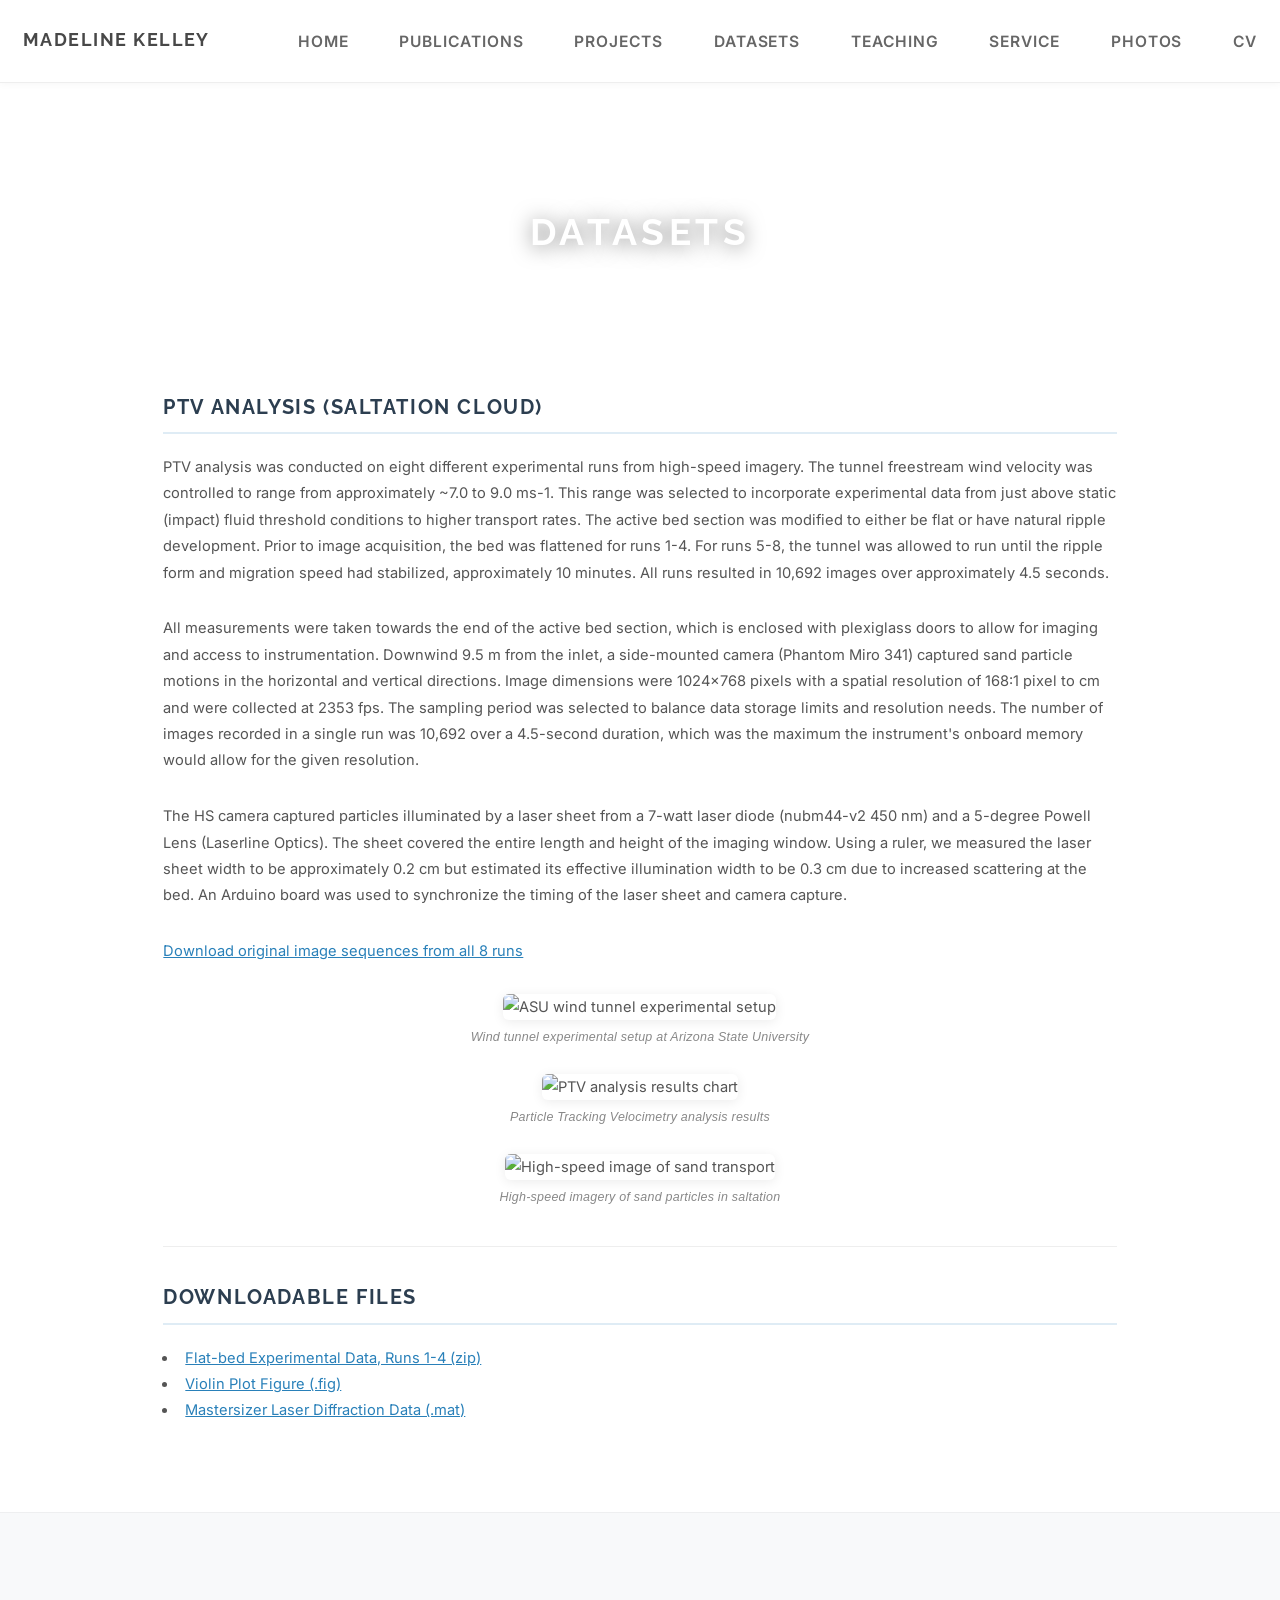
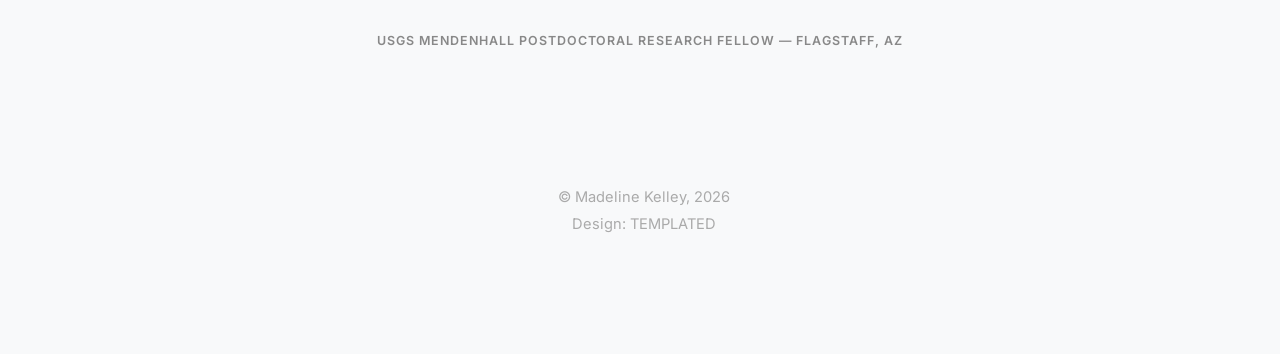
==== commit 85012a09: "Implement site improvements & accessibility" ====
--- a/datasets.html
+++ b/datasets.html
@@ -34,12 +34,12 @@
 
 	<a href="#menu" class="navPanelToggle"><span class="fa fa-bars"></span></a>
 
+	<section class="page-banner">
+		<h2>Datasets</h2>
+	</section>
+
 	<section id="main" class="wrapper">
 		<div class="container">
-			<header class="major special">
-				<h2>Datasets</h2>
-			</header>
-
 			<section>
 				<h3>PTV Analysis (Saltation Cloud)</h3>
 
@@ -68,9 +68,18 @@
 
 				<p><a href="https://www.dropbox.com/scl/fo/wkkt2aej8f4xxe7d8k2dh/AKlD4u7KJZ83y3BKo4UBX90?rlkey=rd2mis71x60ldmqfq2lyi6o9a&e=1&dl=0">Download original image sequences from all 8 runs</a></p>
 
-				<p><span class="image under"><img src="images/windtunnel.png" alt="" /></span></p>
-				<p><span class="image under"><img src="images/chart.png" alt="" /></span></p>
-				<p><span class="image under"><img src="images/sand-noseed.jpg" alt="" /></span></p>
+				<div class="dataset-figure">
+					<span class="image under"><img src="images/windtunnel.png" alt="ASU wind tunnel experimental setup" /></span>
+					<p class="figure-caption">Wind tunnel experimental setup at Arizona State University</p>
+				</div>
+				<div class="dataset-figure">
+					<span class="image under"><img src="images/chart.png" alt="PTV analysis results chart" /></span>
+					<p class="figure-caption">Particle Tracking Velocimetry analysis results</p>
+				</div>
+				<div class="dataset-figure">
+					<span class="image under"><img src="images/sand-noseed.jpg" alt="High-speed image of sand transport" /></span>
+					<p class="figure-caption">High-speed imagery of sand particles in saltation</p>
+				</div>
 
 				<hr>
 
@@ -86,12 +95,13 @@
 
 	<footer id="footer">
 		<div class="container">
+			<p class="footer-affiliation">USGS Mendenhall Postdoctoral Research Fellow &mdash; Flagstaff, AZ</p>
 			<ul class="icons">
 				<li><a href="https://scholar.google.com/citations?user=Pg5WG44AAAAJ&hl=en" class="icon fa-google"></a></li>
 				<li><a href="https://github.com/maddykelley" class="icon fa-github"></a></li>
 			</ul>
 			<ul class="copyright">
-				<li>&copy; Madeline Kelley, 2025</li>
+				<li>&copy; Madeline Kelley, 2026</li>
 				<li>Design: <a href="http://templated.co">TEMPLATED</a></li>
 			</ul>
 		</div>
--- a/assets/css/main.css
+++ b/assets/css/main.css
@@ -3605,4 +3605,236 @@
 	padding-left: 0;
 	list-style: none;
 	color: #555;
+}
+
+.page-banner {
+	background-image: url("images/overlay.png"), url("../../images/ripples.jpg");
+	background-position: center center;
+	background-size: cover;
+	background-attachment: fixed;
+	padding: 8em 0 3em 0;
+	text-align: center;
+}
+
+.page-banner h2 {
+	color: #fff;
+	font-size: 2.5em;
+	font-weight: 700;
+	letter-spacing: 0.12em;
+	text-transform: uppercase;
+	text-shadow: 0 2px 20px rgba(0, 0, 0, 0.5);
+	margin: 0;
+	position: relative;
+	display: inline-block;
+}
+
+.page-banner h2::after {
+	content: '';
+	position: absolute;
+	bottom: -0.4em;
+	left: 50%;
+	transform: translateX(-50%);
+	width: 60px;
+	height: 3px;
+	background-color: rgba(255, 255, 255, 0.6);
+	border-radius: 2px;
+}
+
+@media screen and (max-width: 980px) {
+	.page-banner {
+		padding: 6em 0 2em 0;
+	}
+	.page-banner h2 {
+		font-size: 2em;
+	}
+}
+
+@media screen and (max-width: 736px) {
+	.page-banner {
+		padding: 5em 1em 2em 1em;
+	}
+	.page-banner h2 {
+		font-size: 1.75em;
+	}
+}
+
+body.is-touch .page-banner {
+	background-attachment: scroll;
+}
+
+#banner .banner-sub {
+	color: rgba(255, 255, 255, 0.6);
+	font-size: 1.15em;
+	letter-spacing: 0.15em;
+	text-transform: uppercase;
+	margin-top: -0.5em;
+	margin-bottom: 1.75em;
+	font-weight: 300;
+}
+
+.current-position {
+	margin-bottom: 2.5em;
+	text-align: center;
+}
+
+.position-badge {
+	display: inline-block;
+	background: #2980b9;
+	color: #fff;
+	padding: 0.5em 1.5em;
+	border-radius: 4px;
+	font-size: 0.95em;
+	font-weight: 600;
+	letter-spacing: 0.06em;
+	text-transform: uppercase;
+	margin-bottom: 0.75em;
+}
+
+.current-position p {
+	color: #666;
+	font-size: 1.05em;
+	margin-top: 0.75em;
+}
+
+.footer-affiliation {
+	font-size: 0.85em;
+	letter-spacing: 0.08em;
+	text-transform: uppercase;
+	color: #888;
+	margin-bottom: 1.5em;
+	font-weight: 600;
+}
+
+.pub-submitted {
+	background: rgba(41, 128, 185, 0.04);
+	border-left: 3px solid #2980b9;
+	padding-left: 1.25em;
+	border-radius: 0 4px 4px 0;
+}
+
+.pub-status {
+	display: inline-block;
+	background: #e8a838;
+	color: #fff;
+	font-size: 0.75em;
+	font-weight: 700;
+	letter-spacing: 0.08em;
+	text-transform: uppercase;
+	padding: 0.2em 0.75em;
+	border-radius: 3px;
+	margin-bottom: 0.5em;
+}
+
+.project-images {
+	margin: 1.5em 0 2.5em 0;
+	display: flex;
+	gap: 1em;
+	flex-wrap: wrap;
+}
+
+.project-images .image.under {
+	flex: 1;
+	min-width: 250px;
+	max-width: 100%;
+}
+
+.project-images .image.under img {
+	width: 100%;
+	height: auto;
+}
+
+@media screen and (max-width: 736px) {
+	.project-images {
+		flex-direction: column;
+	}
+	.project-images .image.under {
+		min-width: 100%;
+	}
+}
+
+.dataset-figure {
+	margin: 1.5em 0;
+	text-align: center;
+}
+
+.dataset-figure .image.under img {
+	max-width: 100%;
+}
+
+.figure-caption {
+	color: #888;
+	font-size: 0.85em;
+	font-style: italic;
+	margin-top: 0.5em;
+	letter-spacing: 0.02em;
+}
+
+.lightbox {
+	display: none;
+	position: fixed;
+	top: 0;
+	left: 0;
+	width: 100%;
+	height: 100%;
+	background: rgba(0, 0, 0, 0.92);
+	z-index: 99999;
+	justify-content: center;
+	align-items: center;
+}
+
+.lightbox.active {
+	display: flex;
+}
+
+.lightbox img {
+	max-width: 90%;
+	max-height: 90vh;
+	object-fit: contain;
+	border-radius: 4px;
+	box-shadow: 0 8px 40px rgba(0, 0, 0, 0.5);
+}
+
+.lightbox-close {
+	position: absolute;
+	top: 1em;
+	right: 1.5em;
+	color: #fff;
+	font-size: 2.5em;
+	cursor: pointer;
+	line-height: 1;
+	transition: opacity 0.2s ease;
+	z-index: 100000;
+}
+
+.lightbox-close:hover {
+	opacity: 0.7;
+}
+
+.lightbox-nav {
+	position: absolute;
+	top: 50%;
+	transform: translateY(-50%);
+	color: #fff;
+	font-size: 2.5em;
+	cursor: pointer;
+	padding: 0.5em;
+	transition: opacity 0.2s ease;
+	user-select: none;
+	z-index: 100000;
+}
+
+.lightbox-nav:hover {
+	opacity: 0.7;
+}
+
+.lightbox-prev {
+	left: 1em;
+}
+
+.lightbox-next {
+	right: 1em;
+}
+
+.photo-grid .photo-item {
+	cursor: pointer;
 }
